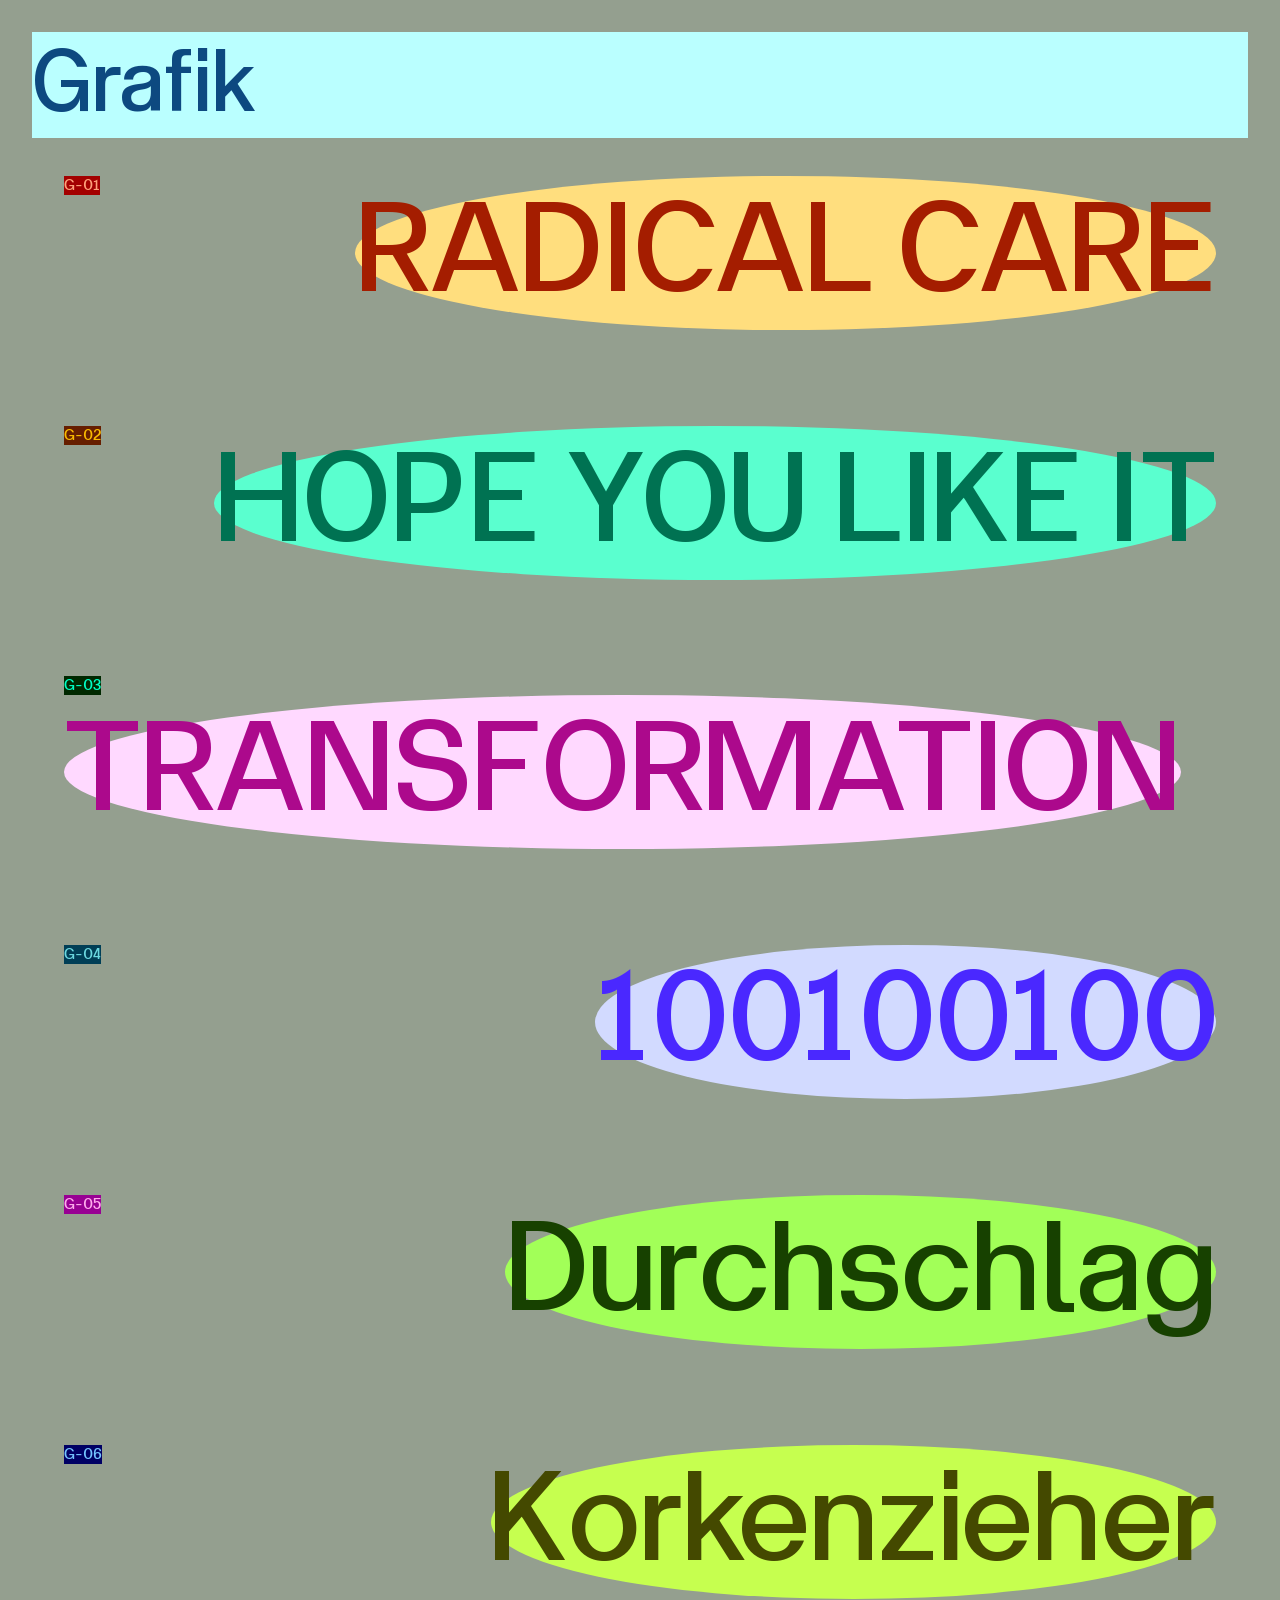
==== 6x8Portfol/grafik.html @ 0dad76d7 "launch" ====
<!DOCTYPE html>
<html lang="de">
<head>
    <meta charset="UTF-8">
    <title>Roloff</title>
    <link rel="stylesheet" href="style.css">
     <link rel="stylesheet" href="./typedesign/fonts.css">
</head>
<body>
<header class="nav">
  <a href="index.html#work" class="logo tint-overlay :hover#box" id="box"    style="width:100%;height:100%;mix-blend-mode:difference;opacity: 1;border-radius: 0;filter:invert(1);z-index: 0;
  
    font-size:5.5rem;">Grafik</a>
</header>

<section id="work" class="projects tint-overlay">

  <article class="project" id="g-01">
    <span class="box">G-01</span>
    <a href="#" id="box">RADICAL CARE</a>
    <div class="project-detail-panel" id="radical-care-panel" aria-hidden="true">
      <div class="project-detail-content">
        <div class="project-detail-images">
          <img src="media/png/radicalCare/radicalcare-1.png" alt="Radical Care Foto 1">
          <img src="media/png/radicalCare/Radicalcare-2.png" alt="Radical Care Foto 2">
        </div>
        <div class="project-detail-text">
          <h2>Radical Care</h2>
          <p>These Flyers were created as advertisement for a soli party. The purpose of the party was to fund money for a person that gets political persecuted and is in need of money for medicine. I used an font drawn by myself: Virus</p>
        </div>
      </div>
    </div>
  </article>

    <article class="project" id="g-02">
    <span class="box">G-02</span>
    <a href="#" id="box">HOPE YOU LIKE IT</a>
    <div class="project-detail-panel" id="hope-panel" aria-hidden="true">
      <div class="project-detail-content">
        <div class="project-detail-images">
          <video muted autoplay loop playsinline src="media/mp4/PinoHylVideoSession1_1.mp4" aria-label="Hope You Like It Video 1"></video>
          <video muted autoplay loop playsinline src="media/mp4/PinoHylVideoSession2_1.mp4" aria-label="Hope You Like It Video 2"></video>
        </div>
        <div class="project-detail-text">
          <h2>Hope You Like It</h2>
          <p>In the course Hope you like it by Heike Grebin we coded moving posters mostly with html and css. This was my first time coding so it was kind of overwhelming. I tried to translate the overwhelm of coding into the content of the posters.</p>
        </div>
      </div>
    </div>
  </article>

    <article class="project" id="g-03">
    <span class="box">G-03</span>
    <a href="#" id="box">TRANSFORMATION</a>
    <div class="project-detail-panel" id="hope-panel" aria-hidden="true">
      <div class="project-detail-content">
        <div class="project-detail-images">
          <img src="media/png/Transformation/Roloff_Pino_Analog_Session2_.png" aria-label="TransformationPoster"></img>

        </div>
        <div class="project-detail-text">
          <h2>Workshop</h2>
          <p>We had a workshop about the transformation of type where we had to transform type by physically doing something with it. I ended up burning a foil with a lighter.  </p>
        </div>
      </div>
    </div>
  </article>


      <article class="project" id="g-04">
    <span class="box">G-04</span>
    <a href="#" id="box">100100100</a>
    <div class="project-detail-panel" id="hope-panel" aria-hidden="true">
      <div class="project-detail-content">
        <div class="project-detail-images">
          <img src="media/png/100/90259DEB-3F77-41E8-9289-60AEEC7F1AD5_1_201_a.jpg" aria-label="VarFontPoster"></img>

        </div>
        <div class="project-detail-text">
          <h2>100100100</h2>
          <p>This poster was created at the colab at my campus. Our Type Design Class had an WIP Exhibition and needed posters to exhibit. We tested if you can print a folded a1 sheet of transparent paper at the university. It didn´t work, because the printer ripped the paper in the middle and we didn`t get to the last fourth of the poster so we taped the testsheet behind the transparent poster. This poster was created with the font: Quadratur</p>
        </div>
      </div>
    </div>
  </article>
        <article class="project" id="g-05">
      <span class="box">G-05</span>
    <a href="#" id="box">Durchschlag</a>
    <div class="project-detail-panel" id="hope-panel" aria-hidden="true">
      <div class="project-detail-content">
        <div class="project-detail-images">
          <img src="media/png/Sardine/durschlag.png" aria-label="DurchschlagPoster"></img>

        </div>
        <div class="project-detail-text">
          <h2>Durchschlag</h2>
          <p>I experimented with alternate printing methods and came up with the idea to lay a paintsoaked flower or branch on a sheet of paper and then roll over it with a roller made for lino-printing. Due to the pressure the flower offsets itself and moves around.  </p>
        </div>
      </div>
    </div>
  </article>
  <article class="project" id="g-06">
    <span class="box">G-06</span>
    <a href="#" id="box">Korkenzieher</a>
    <div class="project-detail-panel" id="hope-panel" aria-hidden="true">
      <div class="project-detail-content">
        <div class="project-detail-images">
          <img src="media/png/Korkenzieher/korken1.png" aria-label="DurchschlagPoster"></img>
          <img src="media/png/Korkenzieher/korken2.png" aria-label="DurchschlagPoster"></img>
          <img src="media/png/Korkenzieher/korken3.png" aria-label="DurchschlagPoster"></img>

        </div>
        <div class="project-detail-text">
          <h2>Korkenzieher</h2>
          <p>Experimental riso printing.</p>
        </div>
      </div>
    </div>
  </article>


</section>

<script src="script.js"></script>
---- 6x8Portfol/style.css ----
*{
  margin:0;
  padding:0;
  box-sizing:border-box;
}
@font-face{
  font-family:'KLAR12Modell';
  src:
      url('../6x8Portfol/media/fonts/KLAR12_ModellbauVF.ttf') format('TrueType');
  font-weight:800;
  font-style:normal;
}
@font-face{
  font-family:'KLAR12';
  src:
      url('../6x8Portfol/media/fonts/KLAR12-Regular.ttf') format('TrueType');

  font-style:normal;
}

body{
  font-family:'KLAR12',sans-serif;
  background:#949f8f;

  color:#000000;
}
p{
  opacity:1;
  line-height:1.6;
  letter-spacing:0.02em;
}

.home-page .nav nav a,
.home-page .about-text p{
  font-family:KLARVARIABLE,sans-serif;
  font-variation-settings:"wght" 0;
  color:#dfff00;
  -webkit-text-stroke:0.8px #000000;
  paint-order:stroke fill;
}


.nav{
  position:fixed;
  width:100%;
  top:0;
  padding:2rem;

  /* mix-blend-mode: difference; */
  
  color: #000000;
 
  display:flex;
  justify-content:space-between;
  z-index:100;
} 

.nav nav{
  display:flex;
  gap:2rem;
}

.nav a{
  text-decoration:none;
  font-size:1.2rem ;
}

.hero{
  min-height:100vh;
  padding:10rem 4rem 4rem;
  display:grid;
  grid-template-columns:minmax(0, 1fr) minmax(18rem, 24rem);
  gap:3rem;
  align-items:start;
}

.hero-categories{
  display:flex;
  flex-direction:column;
  align-items:flex-start;
}

.hero-category{
  display:block;
  width:fit-content;
}

.project-index{
  max-height:calc(100vh - 14rem);
  overflow-y:auto;
  text-align:right;
  padding-bottom:1rem;
  color:#dfff00;
}

.project-index,
.project-index *{
  font-family:KLARVARIABLE,sans-serif;

}

.project-index{
  font-variation-settings:"wght" 0;
}

.project-index-heading{
  font-size:1.95rem;
  margin-bottom:1.25rem;
  font-variation-settings:"wght" 400;
}

.project-index-group{
  margin-top:1.25rem;
}

.project-index-group h2{
  font-size:1.5rem;
  font-weight:400;
  margin-bottom:0.4rem;
  color:#dfff00;
  mix-blend-mode:normal;
  opacity:1;
    -webkit-text-stroke:0.8px #000000;
  paint-order:stroke fill;
  font-variation-settings:"wght" 400;
}

.project-index .project-index-group a{
  display:grid;
  grid-template-columns:4rem minmax(0, 1fr);
  gap:0.75rem;
  padding:0.15rem 0;
  font-family:KLARVARIABLE,sans-serif;
  font-variation-settings:"wght" 0;
  font-size:1.2rem;
  line-height:1.25;
  text-align:right;
 color:#7d8a2a;
  transition:font-variation-settings color text-align font-size 0.2s ease;
}

.project-index .project-index-group a:hover,
.project-index .project-index-group a:focus-visible{
  /* text-decoration:underline overline #dfff00;
  text-decoration-thickness:1px; */
  font-variation-settings:"wght" 400;
  font-size:1.35rem;
 
    color:#dfff00;
  text-align:left;
}

.project-index-group a span{
  overflow-wrap:anywhere;
}

@media (max-width:900px){
  .hero{
    grid-template-columns:minmax(0, 1fr) minmax(15rem, 20rem);
    gap:2rem;
    padding-right:2rem;
    padding-left:2rem;
  }

  .hero .hero-category{
    font-size:4rem;
  }
}

@media (min-width:901px) and (max-width:1200px){
  .hero .hero-category{
    font-size:5rem;
  }
}

@media (max-width:760px){
  .hero{
    grid-template-columns:minmax(0, 1fr);
    gap:2rem;
    padding:7rem 1.25rem 3rem;
  }

  .hero .hero-category{
    max-width:100%;
    font-size:clamp(2.5rem, 12vw, 4rem);
    line-height:0.95;
    overflow-wrap:anywhere;
  }

  .project-index{
    max-height:none;
    overflow:visible;
    width:100%;
    text-align:left;
  }

  .project-index .project-index-group a{
    grid-template-columns:3.5rem minmax(0, 1fr);
    text-align:left;
    font-size:1rem;
  }

  .project-index .project-index-group a:hover,
  .project-index .project-index-group a:focus-visible{
    font-size:1rem;
  }

  .nav{
    padding:1.25rem;
  }

  .nav .logo{
    max-width:100%;
    font-size:clamp(2.5rem, 12vw, 4rem) !important;
    overflow-wrap:anywhere;
  }

  .projects{
    padding:7rem 1.25rem 3rem;
  }

  .project{
    width:100%;
    gap:0.75rem;
    padding:1.5rem 0;
  }

  .project > a{
    max-width:100%;
    font-size:clamp(2.5rem, 12vw, 4rem);
    line-height:0.95;
    overflow-wrap:anywhere;
  }

  .project-detail-content{
    flex-direction:column;
  }

  .projects .project-detail-panel{
    flex:1 1 100%;
    width:100%;
    min-width:0;
  }

  .projects .project-detail-content > .project-detail-images,
  .projects .project-detail-content > .project-detail-text{
    flex:initial;
    width:100%;
    max-width:100%;
    min-width:0;
    padding:0.75rem 0;
  }

  .project-detail-images{
    max-width:100%;
    overflow-x:auto;
  }

  .project-detail-images img,
  .project-detail-images video{
    max-width:85vw;
    max-height:55vh;
  }

  .about{
    grid-template-columns:1fr;
    gap:1rem;
    padding:4rem 1.25rem;
  }

  .about-title{
    font-size:clamp(3rem, 14vw, 5rem);
    text-align:left;
  }

  .about-text.visible{
    padding-left:0;
  }

  footer{
    padding:4rem 1.25rem;
  }

  .contact-title{
    font-size:clamp(3rem, 14vw, 5rem);
  }
}

.hero h1{
  font-size:clamp(4rem,10vw,12rem);
  line-height:0.9;
  letter-spacing:-0.05em;
}

.intro{
  margin-top:3rem;
  max-width:400px;
}

.projects{
  padding:8rem 4rem;
}

.project{
  border-top:5px solid var(--random-color2);
  padding:3rem 0;
  scroll-margin-top:8rem;

  display:flex;
  flex-wrap: wrap;
  justify-content:space-between;
  align-items:flex-start;
}

.project h2{
  font-size:clamp(2rem,5vw,6rem);
  font-weight:400;
}

body,
main,
section,
header,
footer {
  position: relative;
  z-index: 1;
}

.about{
  display:grid;
  grid-template-columns:1fr 1fr;
  padding:8rem 4rem;
  align-items:start;
}

.about-title{
  font-size:8vw;
  text-align:right;
  cursor:pointer;
  user-select:none;
}

.about-text{
  font-size:1.4rem;
  max-width:500px;
  opacity:0;
  max-height:0;
  overflow:hidden;
  transform:translateY(12px);
  transition:opacity 0.35s ease, transform 0.35s ease, max-height 0.45s ease;
}

.about-title:hover + .about-text,
.about-title:focus + .about-text,
.about-title.active + .about-text,
.about-title.is-visible + .about-text,
.about-text.visible {
  opacity:1;
  max-height:220px;
  transform:translateY(0);
}

footer{
  padding:8rem 4rem;
  text-align:right;
}

.contact-wrap{
  display:flex;
  flex-direction:column;
  align-items:flex-end;
  gap:1rem;
}

.contact-title{
  font-size:clamp(4rem,8vw,10rem);
  text-align:right;
  cursor:pointer;
  user-select:none;
}

.contact-links{
  display:flex;
  flex-direction:column;
  align-items:flex-end;
  gap:0.5rem;
  opacity:0;
  max-height:0;
  overflow:hidden;
  transform:translateY(12px);
  transition:opacity 0.35s ease, transform 0.35s ease, max-height 0.45s ease;
}

.contact-title:hover + .contact-links,
.contact-title:focus + .contact-links,
.contact-title.active + .contact-links,
.contact-title.is-visible + .contact-links,
.contact-links.visible {
  opacity:1;
  max-height:220px;
  transform:translateY(0);
}

.contact-links a{
  font-size:1.4rem;
}

/* Tinted overlay to colorize text subtly */
.tint-overlay{
  position:relative;
    background:var(--random-color);
}
.tint-overlay::after{
  content:"";
  /* position:absolute; */
  inset:0;
  background:var(--random-color);
  opacity:0.02;
  
  pointer-events:none;
  z-index:2;
}
.tint-overlay *{
  position:relative;
  z-index:1;
}
.about-text.visible{
  padding-left: 30px;
}
a{
  Font-family:'KLARVARIABLE',sans-serif;
  font-variation-settings: 'wght' 400;
  text-decoration:none;
  transition: all 0.3s ease;
  color: #000000;
}
a::after{
    Font-family:'KLARVARIABLE',sans-serif;
  font-variation-settings: 'wght' 00;
  transition: all 0.3s ease;
  color: #000000;
}
h1, h2{
  font-family:'KLAR12',sans-serif;
  font-style:normal;
  mix-blend-mode:difference;
  z-index:  0;
  opacity: 0.9;

  color: var(--random-color2);


}
#box {
  width:max-content;
  height:max-content;
    opacity: 1;
      mix-blend-mode:normal;
 z-index:  10;
 filter:invert(1);

   
    
  border-radius: 50%;
    transition: all 0.3s ease;
 
}
:hover#box,
.active#box {

  width:100%;
  height:100%;
  mix-blend-mode:difference;
  opacity: 1;
  filter:invert(0);
  font-variation-settings: 'wght' 00;
  z-index:  10;
    font-size:5.5rem;
  border-radius: 0%;
  transition: all 0.7s ease;
 
}


.tint-overlay a{
  font-family:'KLARVARIABLE',sans-serif;
  font-style:normal;
font-size: 8rem;
  font-variation-settings: 'wght' 400;
  z-index:  0;
  opacity: 0.9;
 transition: all 0.3s ease;
  color: var(--random-color2);
}


/* HOVERIMAGEREVEAL */
a img {
  display: none;
  opacity: 0;
  pointer-events: none; /* existiert für die maus nicht */
  position: fixed;  /* bezieht sich auf seite position */
  filter:invert(1)
}

a:hover img {
  display: fixed;
  opacity: 1;
  padding: 1rem;
  left: -50px;;
  z-index: 9999; /* über alles drüber legen */
}
/* HOVERIMAGEREVEAL */

.project-detail-panel {
  position: static;
  display: none;
  width: 100%;
  height: auto;
  flex: 1 1 100%;
  background: #949f8f;
  color: var(white);
  margin-top: 2rem;
  overflow: hidden;
   transition: all 0.3s ease;
}

.project-detail-panel.show {
  display: block;
}

.project-detail-content {
  width: 100%;
  display: flex;
  gap: 0rem;
 transition: all 0.3s ease;
  height: fit-content;
  align-items: flex-start;
  justify-content: space-between;
  padding: 0rem;
}

.project-detail-images,
.project-detail-text {
  padding: 1rem;
}

.project-detail-images {
  flex: 1.7;
  display: flex;
  flex-direction: row;
  gap: 0rem;
  overflow-x: visible;
  overflow-y: visible;
  align-items: flex-start;
 
}

.project-detail-images img {
  flex: 0 0 auto;
  width: auto;
  height: auto;
  max-height: 60vh;
  object-fit: contain;
}
.project-detail-images video {
  flex: 0 0 auto;
  width: auto;
  height: auto;
  max-height: 60vh;
  object-fit: contain;
}

.project-detail-text {
  flex: 1;
  max-width: 50%;
  min-width: 30%;

  font-size: 1rem;
  line-height: 1.6;
  overflow-y: auto;
}

.project-detail-text h2 {
  margin-bottom: 1rem;
  color: var(--random-color2);
  font-size: clamp(1.8rem, 2.5vw, 2.5rem);
}

.project-detail-text p {
  opacity: 0.85;
}

@media (max-width:760px){
  .projects.tint-overlay{
    padding:7rem 1.25rem 3rem;
  }

  .projects .project{
    width:100%;
  }

  .projects .project > a,
  .projects .project > a:hover#box,
  .projects .project > a.active#box{
    width:auto;
    max-width:100%;
    height:auto;
    font-size:clamp(2.5rem, 12vw, 4rem);
    line-height:0.95;
    overflow-wrap:anywhere;
  }

  .home-page .about{
    grid-template-columns:1fr;
    gap:1rem;
    padding:4rem 1.25rem;
  }

  .home-page .about-title{
    font-size:clamp(3rem, 14vw, 5rem);
    text-align:left;
  }

  .home-page .about-text.visible{
    padding-left:0;
  }

  .home-page footer{
    padding:4rem 1.25rem;
  }

  .home-page .contact-title{
    font-size:clamp(3rem, 14vw, 5rem);
  }
}
---- 6x8Portfol/typedesign/fonts.css ----
@font-face {
    font-family:KLARVARIABLE;
    src: url(../media/fonts/KLARVF.ttf);
    font-weight: 1 400 800;
    font-style: normal;
}

@font-face {
    font-family: Schrift ;
    src: url(../typedesign/fonts/1898.1-Regular.otf);
}

@font-face {
    font-family:virus-blur1 ;
    src: url(../typedesign/fonts/Virus/Virus-blur1.otf);
}
@font-face {
    font-family:virus-blur2 ;
    src: url(../typedesign/fonts/Virus/Virus-blur2.otf);
}
@font-face {
    font-family:virus-blur3 ;
    src: url(../typedesign/fonts/Virus/Virus-blur3.otf);
}
@font-face {
    font-family:virus-schwung;
    src: url(../typedesign/fonts/Virus/Virus-schwung.otf);
}
@font-face {
    font-family:virus-schwung2 ;
    src: url(../typedesign/fonts/Virus/Virus-schwung2.otf);
}
@font-face {
    font-family:virus-fett ;
    src: url(../typedesign/fonts/Virus/Virus-fett.otf);
}
@font-face {
    font-family:Sandvoss ;
    src: url(../typedesign/fonts/Sandvoss-Regular.otf);
}
@font-face {
    font-family:EckeKante ;
    src: url(../typedesign/fonts/EckeKantevariable2VF.ttf);
    font-variation-settings: var(--weight);
}
@font-face {
    font-family:DigitalUhr ;
    src: url(../typedesign/fonts/DigitalUhr5VF.ttf);
    font-variation-settings: var(--weight);
}
@font-face {
    font-family:Quadratur ;
    src: url(../typedesign/fonts/QuadraturFINALoptischerAusgleichVF.ttf);
    font-variation-settings: 
    var(--weight),
     var(--SERF);
}
@font-face {
    font-family:Gemein ;
    src: url(../typedesign/fonts/Gemein.otf);
}
@font-face {
    font-family:Harzgrab ;
    src: url(../typedesign/fonts/HarzGrabV4VF.ttf);
}
@font-face {
    font-family:Horst ;
    src: url(../typedesign/fonts/HORSTVF.ttf);
}

@font-face {
    font-family:Kante ;
    src: url(../typedesign/fonts/pinoseckenschriftVF.ttf);
     font-variation-settings:var(--weight);
}


@font-face {
    font-family:Modellbau ;
    src: url(../media/fonts/KLAR12_ModellbauVF.ttf);
     font-variation-settings:var(--weight);
}
@font-face {
    font-family:Klar12 ;
    src: url(../media/fonts/KLAR12-Regular.ttf);
     font-variation-settings:var(--weight);
}
@font-face {
    font-family:Inktrap ;
    src: url(../media/fonts/KLAR12_StencilVF.ttf);
     font-variation-settings:var(--weight);
}
@font-face {
    font-family:Inktrap ;
    src: url(../media/fonts/KLAR12_StencilVF.ttf);
     font-variation-settings:var(--weight);
}
@font-face {
    font-family:Overlap;
    src: url(../typedesign/fonts/ShapeShifter_2.Termin_1.Übung_2VF.ttf);
     font-variation-settings:var(--weight);
}
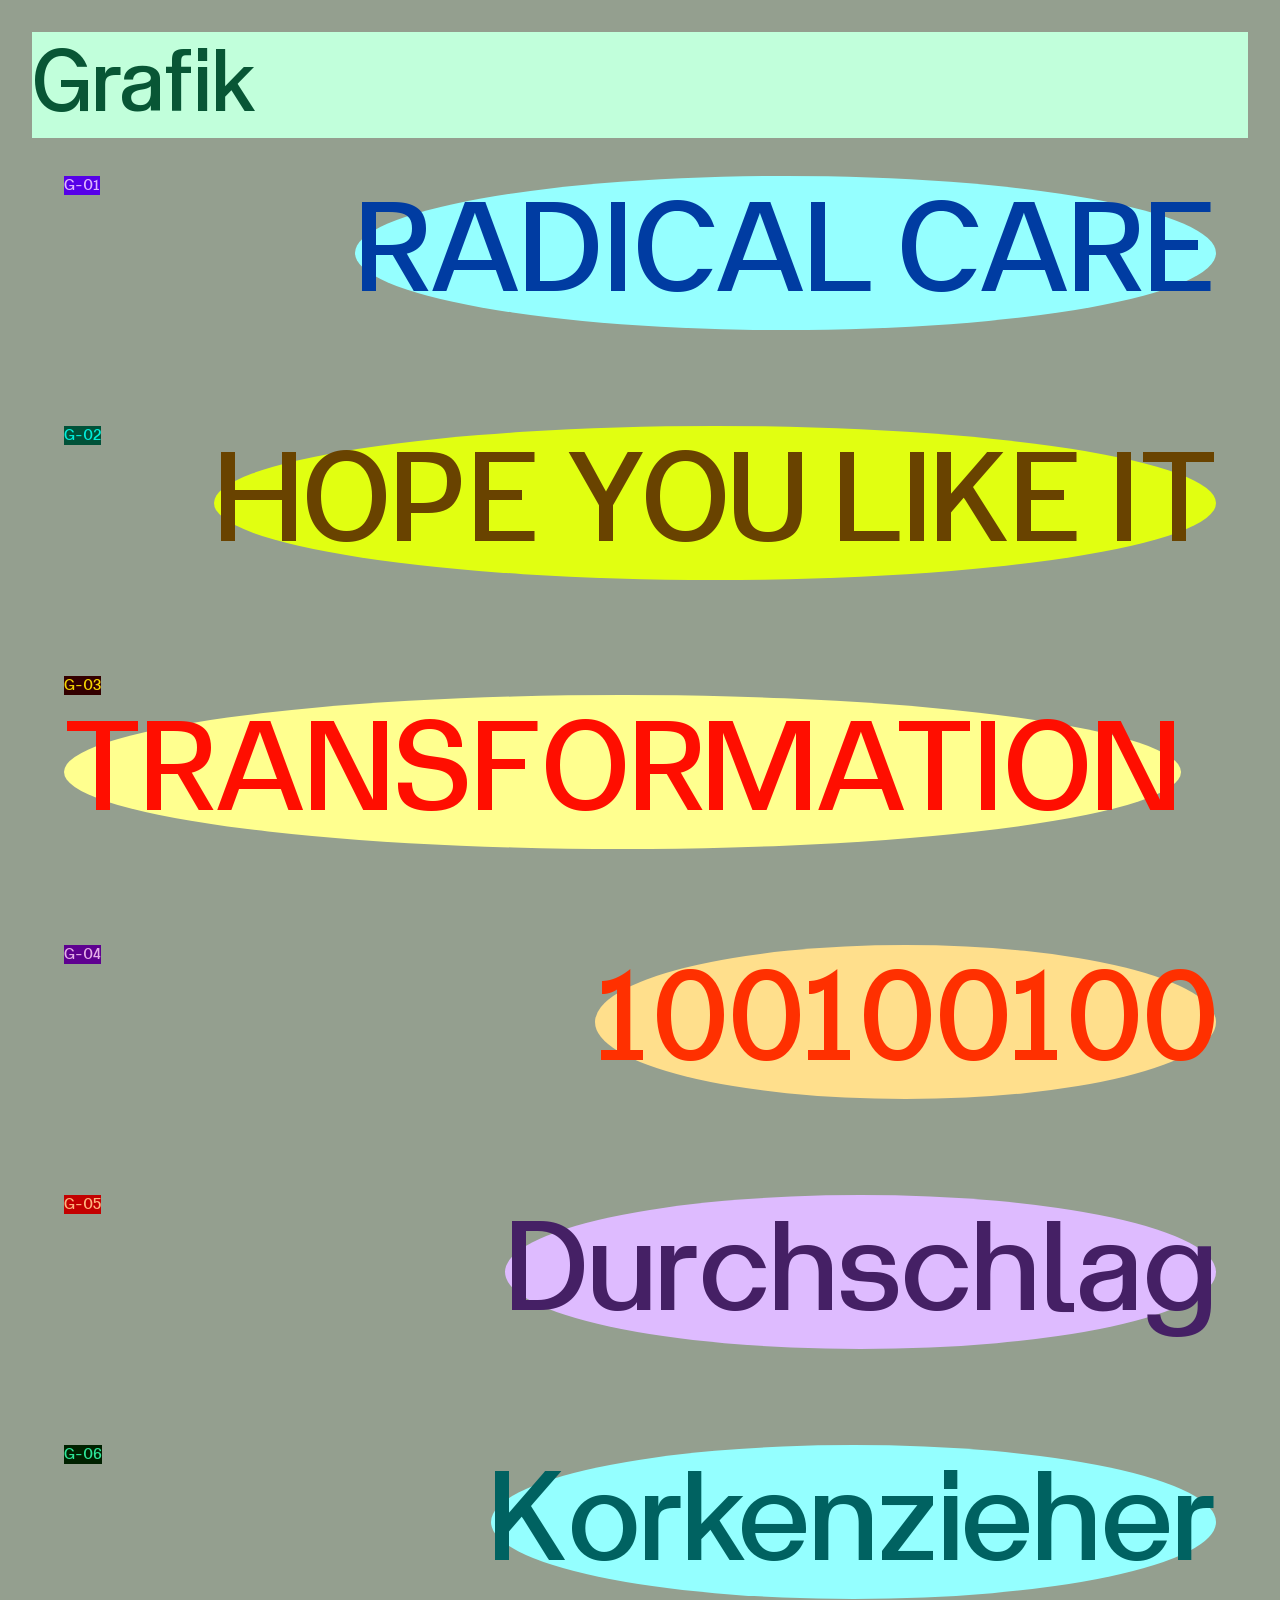
==== commit f222bb21: "updateenglisch" ====
--- a/6x8Portfol/grafik.html
+++ b/6x8Portfol/grafik.html
@@ -26,7 +26,7 @@
         </div>
         <div class="project-detail-text">
           <h2>Radical Care</h2>
-          <p>These Flyers were created as advertisement for a soli party. The purpose of the party was to fund money for a person that gets political persecuted and is in need of money for medicine. I used an font drawn by myself: Virus</p>
+          <p>These Flyers were created as advertisement for a soli party. The purpose of the party was to fund money for a person that is in need of money for medicine.</p>
         </div>
       </div>
     </div>
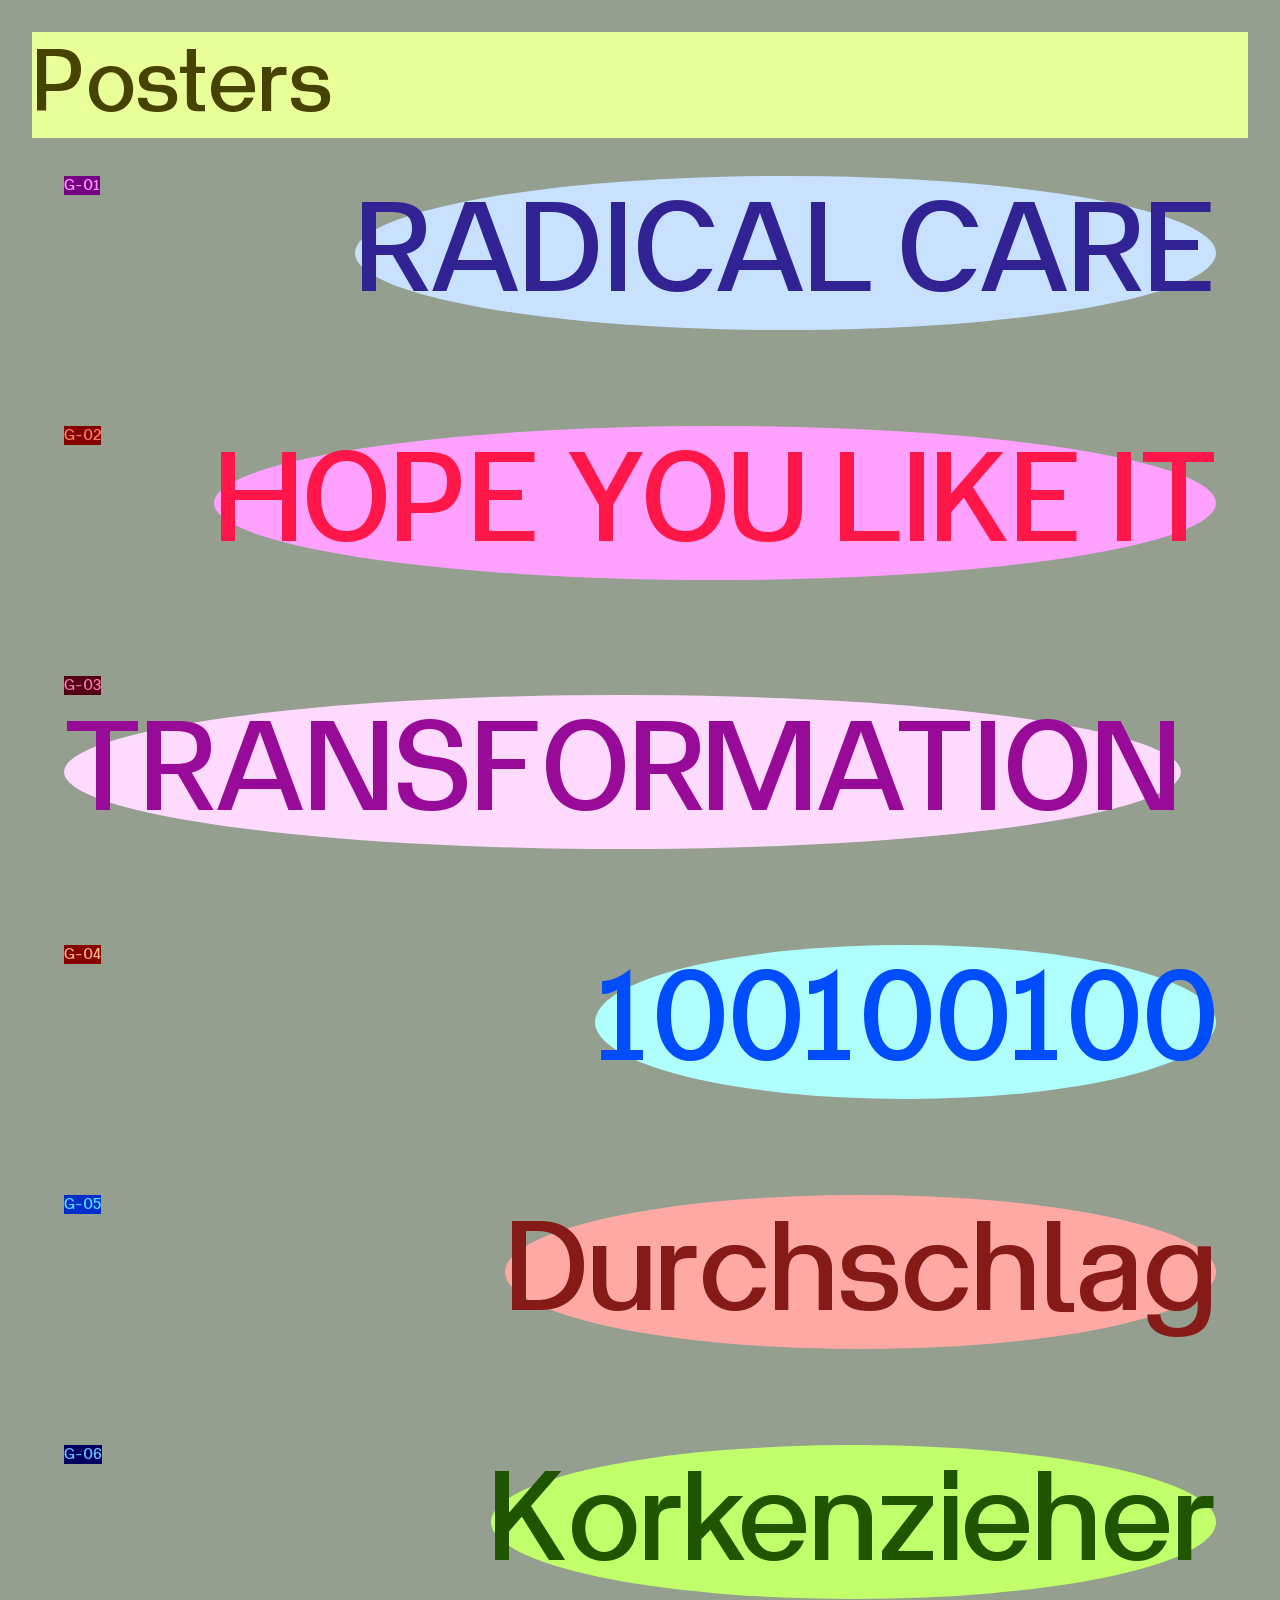
==== commit 50960f5d: "update" ====
--- a/6x8Portfol/grafik.html
+++ b/6x8Portfol/grafik.html
@@ -10,7 +10,7 @@
 <header class="nav">
   <a href="index.html#work" class="logo tint-overlay :hover#box" id="box"    style="width:100%;height:100%;mix-blend-mode:difference;opacity: 1;border-radius: 0;filter:invert(1);z-index: 0;
   
-    font-size:5.5rem;">Grafik</a>
+    font-size:5.5rem;">Posters</a>
 </header>
 
 <section id="work" class="projects tint-overlay">
